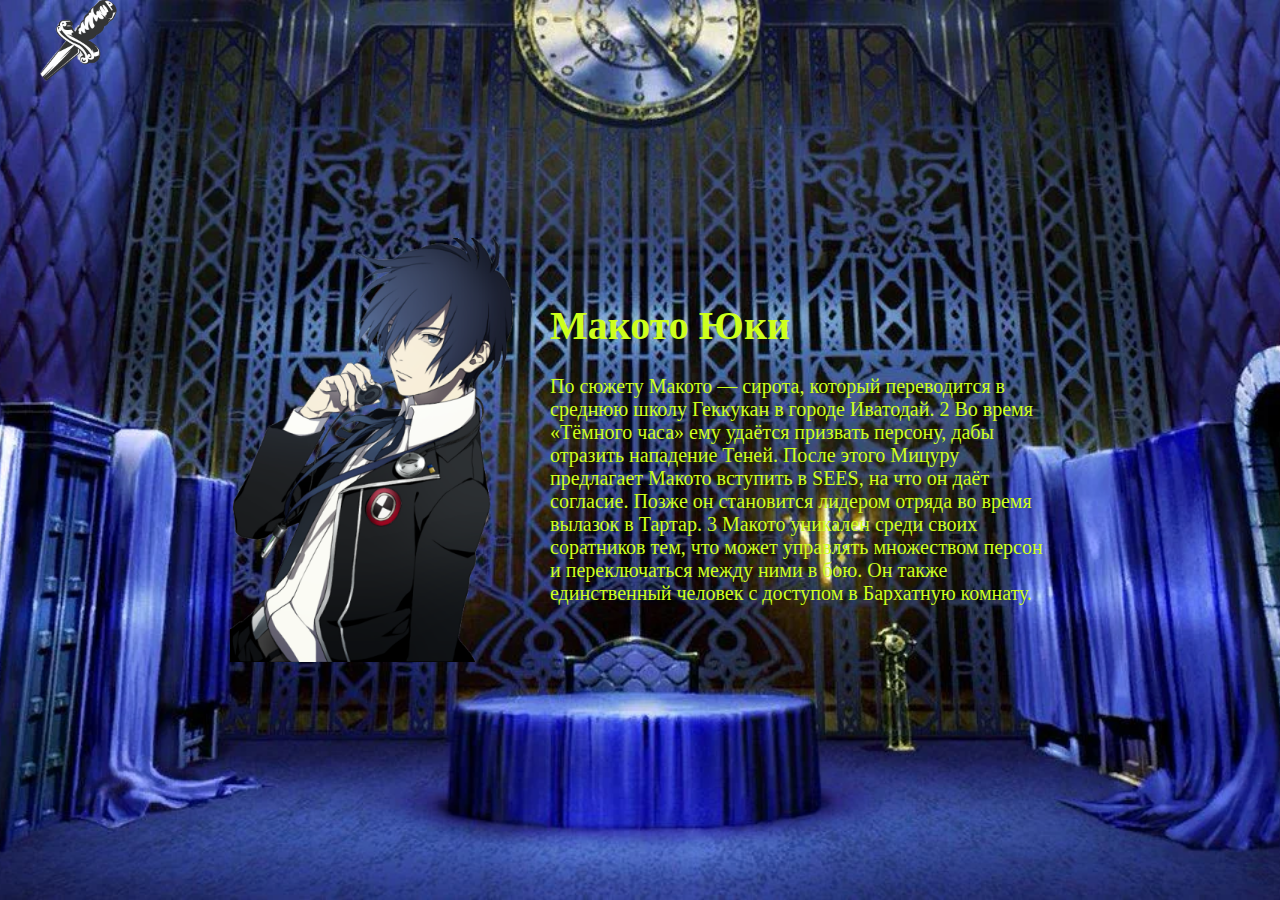
==== Persona3.html @ e0b1f5fd "Add files via upload" ====
<html lang="ru">
<title>
Persona 3
</title>

<head>
    <style>
        body {
            display: flex;
            height: 100vh;
            margin: 0;
	    background-image: url('Back3.png');
            background-size: cover;
            background-position: center;
	    align-items: center;
            justify-content: center;
        }
        .container {
            display: flex;
            align-items: center;
        }
        .image {
            margin-right: 20px; /* Отступ между картинкой и текстом */
	    
        }
        img {
            max-width: 300px; /* Ограничиваем максимальную ширину изображения */
            height: auto; /* Автоматическая высота для сохранения пропорций */
	    
        }
        .text {
            max-width: 500px; /* Ограничиваем максимальную ширину текста */
	    color: ceff1d;
	    font-size: 20px;
	     
        }
	
	
    </style>
</head>
<a href = "main.html">
    <img src = "exit.png" style="position: absolute; left: 0; top: 0;" alt = "Выход" width = "150">
</a>
<body>
    <div class="container">
        <div class="image">
            <img src="Makoto.png" alt="Макото Юки">
        </div>
	
        <div class="text">
            <h1>Макото Юки</h1>
            <p>По сюжету Макото — сирота, который переводится в среднюю школу Геккукан в городе Иватодай. 2 Во время «Тёмного часа» ему удаётся призвать персону, дабы отразить нападение Теней. После этого Мицуру предлагает Макото вступить в SEES, на что он даёт согласие. Позже он становится лидером отряда во время вылазок в Тартар. 3

Макото уникален среди своих соратников тем, что может управлять множеством персон и переключаться между ними в бою. Он также единственный человек с доступом в Бархатную комнату.</p>
        </div>
    </div>
</body>
</html>
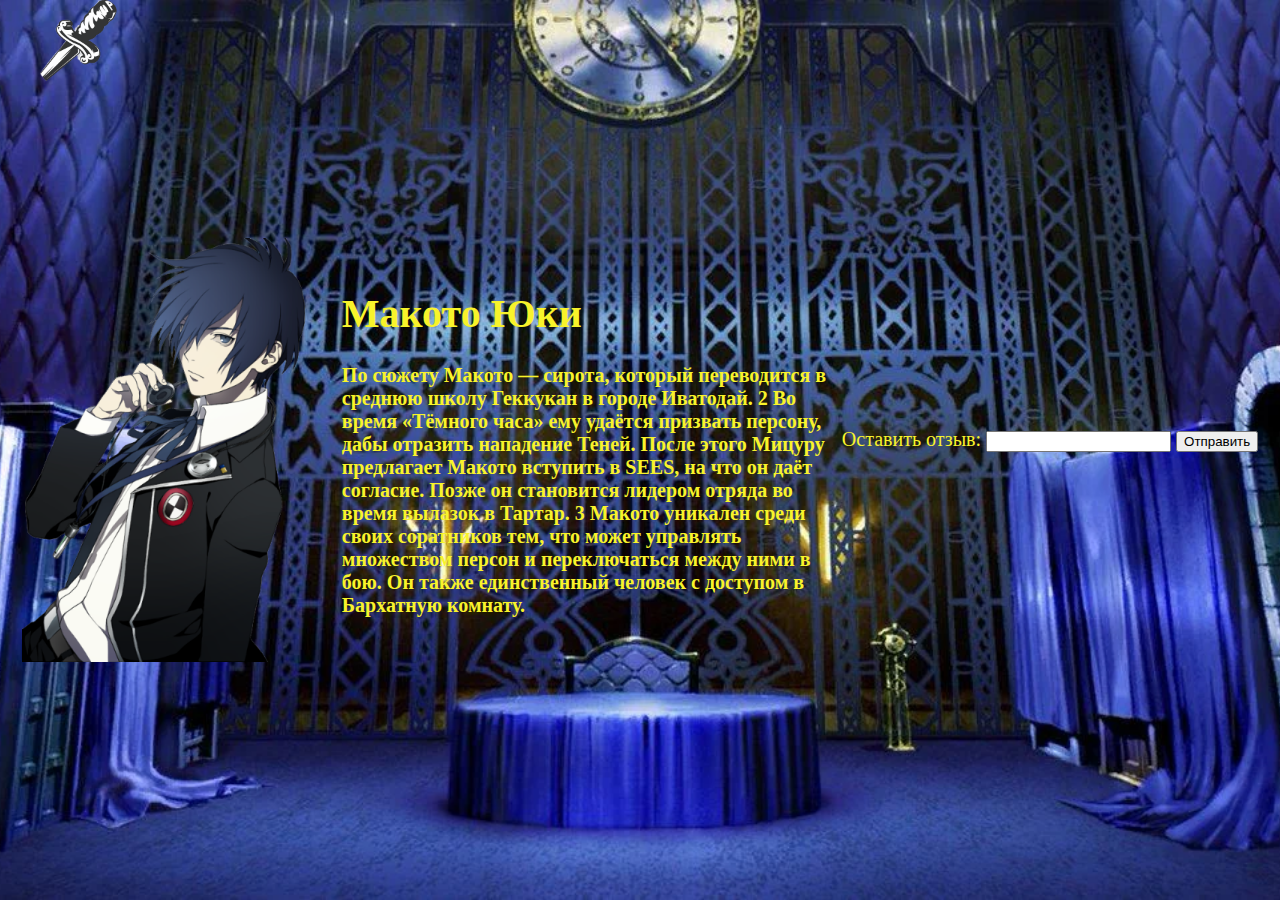
==== commit 54431e9d: "Add files via upload" ====
--- a/Persona3.html
+++ b/Persona3.html
@@ -4,6 +4,7 @@
 </title>
 
 <head>
+    <link rel="stylesheet" type="text/css" href="style.css" />
     <style>
         body {
             display: flex;
@@ -29,16 +30,29 @@
 	    
         }
         .text {
-            max-width: 500px; /* Ограничиваем максимальную ширину текста */
-	    color: ceff1d;
+        max-width: 500px; /* Ограничиваем максимальную ширину текста */
+	    color: f8f32b;
 	    font-size: 20px;
 	     
         }
 	
 	
     </style>
+    <script>
+        // Функция для добавления текста на страницу
+        function displayText() {
+            var inputData = document.getElementById("userInput").value;
+            if (inputData) {
+                var outputContainer = document.getElementById("output");
+                var newParagraph = document.createElement("p");
+                newParagraph.textContent = inputData;
+                outputContainer.appendChild(newParagraph);
+                document.getElementById("userInput").value = ""; // Очистка поля ввода
+            }
+        }
+    </script>
 </head>
-<a href = "main.html">
+<a href = "index.html">
     <img src = "exit.png" style="position: absolute; left: 0; top: 0;" alt = "Выход" width = "150">
 </a>
 <body>
@@ -54,5 +68,14 @@
 Макото уникален среди своих соратников тем, что может управлять множеством персон и переключаться между ними в бою. Он также единственный человек с доступом в Бархатную комнату.</p>
         </div>
     </div>
+<br></br>
+	<div class = "text">
+    <form onsubmit="event.preventDefault(); displayText();">
+        <label for="userInput">Оставить отзыв:</label>
+        <input type="text" id="userInput" required>
+        <button type="submit">Отправить</button>
+    </form>
+	</div>
+    <div id="output" class = "text"></div>
 </body>
 </html>
--- a/style.css
+++ b/style.css
@@ -0,0 +1,20 @@
+body {
+    background-color: #4682B4;
+}
+p {
+    font-family: "Times New Roman", Times, serif;
+    font-weight: bold;
+    max-width: 500px;
+	color: f8f32b;
+	font-size: 20px;
+}
+li {
+	font-family: "Times New Roman", Times, serif;
+    font-weight: bold;
+    max-width: 500px;
+	color: f8f32b;
+	font-size: 20px;
+}
+a{
+	color: f8f32b;
+}